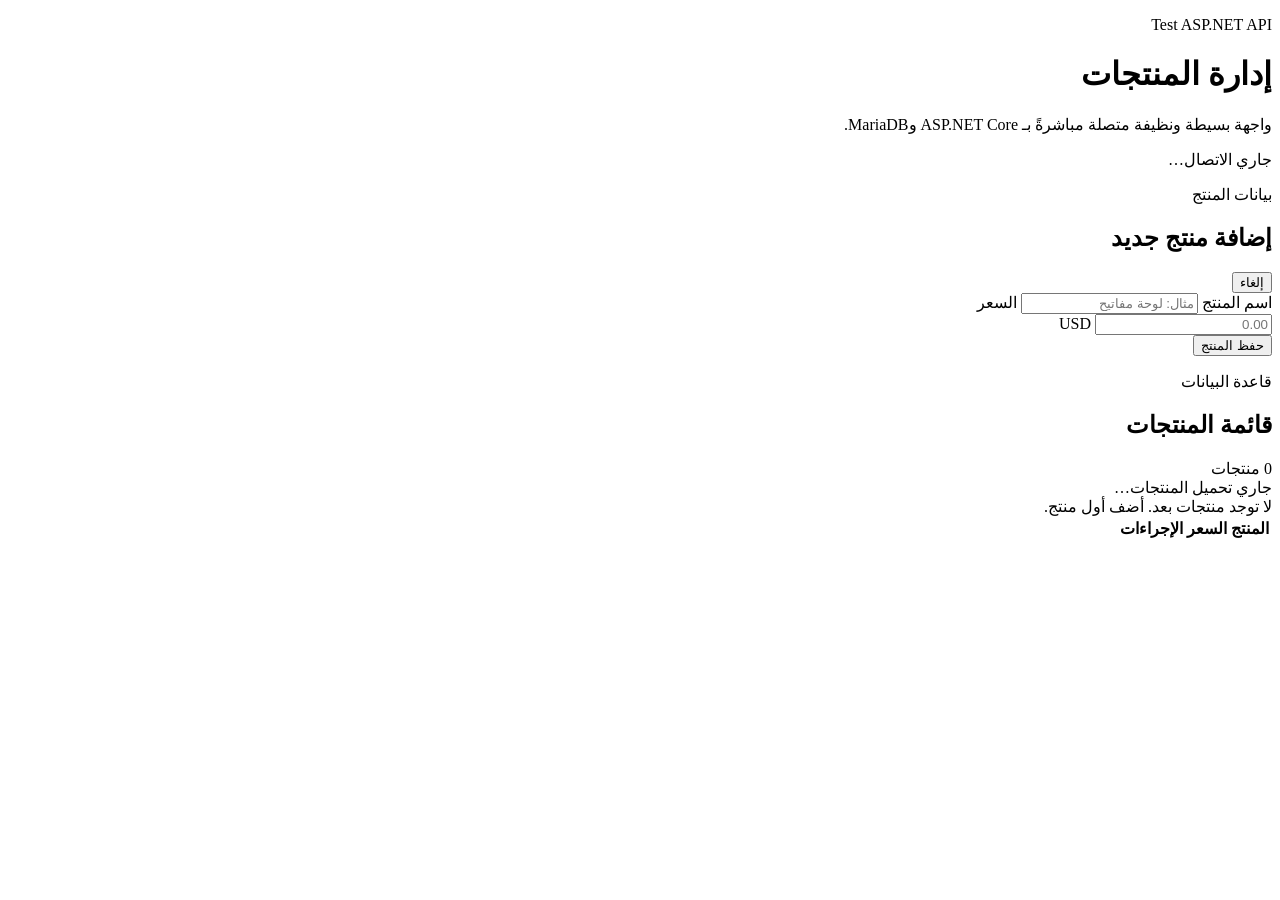
==== wwwroot/index.html @ ad94d096 "Add product management frontend and CRUD API" ====
<!doctype html>
<html lang="ar" dir="rtl">
<head>
    <meta charset="utf-8">
    <meta name="viewport" content="width=device-width, initial-scale=1">
    <meta name="description" content="لوحة بسيطة لإدارة المنتجات">
    <title>إدارة المنتجات</title>
    <link rel="stylesheet" href="/assets/css/site.css">
</head>
<body>
    <main class="page-shell">
        <header class="hero">
            <div>
                <p class="eyebrow">Test ASP.NET API</p>
                <h1>إدارة المنتجات</h1>
                <p class="hero-copy">واجهة بسيطة ونظيفة متصلة مباشرةً بـ ASP.NET Core وMariaDB.</p>
            </div>
            <div class="status-card" aria-live="polite">
                <span class="status-dot"></span>
                <span id="connection-status">جاري الاتصال…</span>
            </div>
        </header>

        <section class="workspace" aria-label="إدارة المنتجات">
            <article class="panel form-panel">
                <div class="panel-heading">
                    <div>
                        <p class="section-label">بيانات المنتج</p>
                        <h2 id="form-title">إضافة منتج جديد</h2>
                    </div>
                    <button id="cancel-edit" class="button button-ghost is-hidden" type="button">إلغاء</button>
                </div>

                <form id="product-form" novalidate>
                    <input id="product-id" type="hidden">

                    <label for="product-name">اسم المنتج</label>
                    <input id="product-name" type="text" maxlength="120" placeholder="مثال: لوحة مفاتيح" required>
                    <small class="field-error" id="name-error"></small>

                    <label for="product-price">السعر</label>
                    <div class="price-field">
                        <input id="product-price" type="number" min="0.01" step="0.01" placeholder="0.00" required>
                        <span>USD</span>
                    </div>
                    <small class="field-error" id="price-error"></small>

                    <button id="submit-button" class="button button-primary" type="submit">حفظ المنتج</button>
                    <p id="form-message" class="form-message" role="status"></p>
                </form>
            </article>

            <article class="panel products-panel">
                <div class="panel-heading products-heading">
                    <div>
                        <p class="section-label">قاعدة البيانات</p>
                        <h2>قائمة المنتجات</h2>
                    </div>
                    <span id="products-count" class="count-badge">0 منتجات</span>
                </div>

                <div id="loading-state" class="empty-state">جاري تحميل المنتجات…</div>
                <div id="empty-state" class="empty-state is-hidden">لا توجد منتجات بعد. أضف أول منتج.</div>

                <div id="products-table-wrapper" class="table-wrapper is-hidden">
                    <table>
                        <thead><tr><th>المنتج</th><th>السعر</th><th>الإجراءات</th></tr></thead>
                        <tbody id="products-table-body"></tbody>
                    </table>
                </div>
            </article>
        </section>
    </main>

    <template id="product-row-template">
        <tr>
            <td class="product-name"></td>
            <td class="product-price"></td>
            <td class="actions">
                <button class="icon-button edit-button" type="button">تعديل</button>
                <button class="icon-button delete-button" type="button">حذف</button>
            </td>
        </tr>
    </template>

    <script type="module" src="/assets/js/products.js"></script>
</body>
</html>
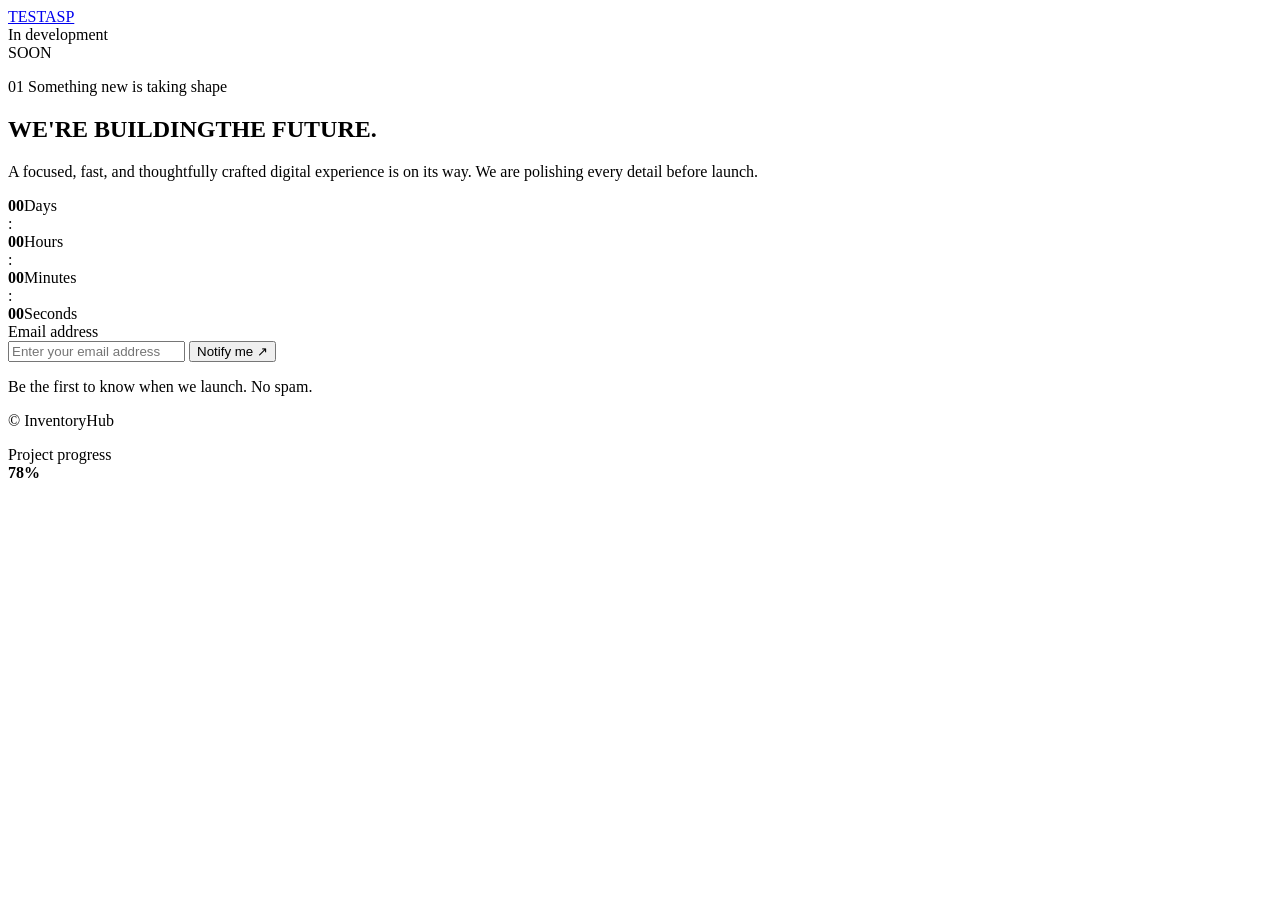
==== commit e1eef12e: "Publish InventoryHub ASP.NET Core project" ====
--- a/wwwroot/index.html
+++ b/wwwroot/index.html
@@ -1,88 +1,70 @@
 <!doctype html>
-<html lang="ar" dir="rtl">
+<html lang="en">
 <head>
     <meta charset="utf-8">
     <meta name="viewport" content="width=device-width, initial-scale=1">
-    <meta name="description" content="لوحة بسيطة لإدارة المنتجات">
-    <title>إدارة المنتجات</title>
-    <link rel="stylesheet" href="/assets/css/site.css">
+    <meta name="description" content="A new digital experience is coming soon.">
+    <meta name="theme-color" content="#070912">
+    <title>Coming Soon — InventoryHub</title>
+    <link rel="stylesheet" href="/assets/css/coming-soon.css?v=2">
 </head>
 <body>
-    <main class="page-shell">
-        <header class="hero">
-            <div>
-                <p class="eyebrow">Test ASP.NET API</p>
-                <h1>إدارة المنتجات</h1>
-                <p class="hero-copy">واجهة بسيطة ونظيفة متصلة مباشرةً بـ ASP.NET Core وMariaDB.</p>
+    <div class="background" aria-hidden="true">
+        <span class="aurora aurora-one"></span>
+        <span class="aurora aurora-two"></span>
+        <span class="grid"></span>
+    </div>
+
+    <header class="site-header">
+        <a class="brand" href="/" aria-label="InventoryHub home">
+            <span class="brand-mark"><i></i></span>
+            <span>TEST<span>ASP</span></span>
+        </a>
+        <div class="status"><i></i> In development</div>
+    </header>
+
+    <main class="page-content">
+        <section class="orbital" aria-hidden="true">
+            <div class="orbit orbit-one"><i></i></div>
+            <div class="orbit orbit-two"><i></i></div>
+            <div class="planet"><span>SOON</span></div>
+        </section>
+
+        <section class="hero-copy">
+            <p class="eyebrow"><span>01</span> Something new is taking shape</p>
+            <h1><span>WE'RE BUILDING</span><span>THE FUTURE.</span></h1>
+            <p class="lead">A focused, fast, and thoughtfully crafted digital experience is on its way. We are polishing every detail before launch.</p>
+
+            <div class="countdown" aria-label="Countdown to launch">
+                <div class="time-unit"><strong id="days">00</strong><span>Days</span></div>
+                <span class="divider">:</span>
+                <div class="time-unit"><strong id="hours">00</strong><span>Hours</span></div>
+                <span class="divider">:</span>
+                <div class="time-unit"><strong id="minutes">00</strong><span>Minutes</span></div>
+                <span class="divider">:</span>
+                <div class="time-unit"><strong id="seconds">00</strong><span>Seconds</span></div>
             </div>
-            <div class="status-card" aria-live="polite">
-                <span class="status-dot"></span>
-                <span id="connection-status">جاري الاتصال…</span>
-            </div>
-        </header>
 
-        <section class="workspace" aria-label="إدارة المنتجات">
-            <article class="panel form-panel">
-                <div class="panel-heading">
-                    <div>
-                        <p class="section-label">بيانات المنتج</p>
-                        <h2 id="form-title">إضافة منتج جديد</h2>
-                    </div>
-                    <button id="cancel-edit" class="button button-ghost is-hidden" type="button">إلغاء</button>
+            <form id="notify-form" class="notify-form" novalidate>
+                <label class="sr-only" for="email">Email address</label>
+                <div class="input-group">
+                    <input id="email" type="email" autocomplete="email" placeholder="Enter your email address" required>
+                    <button type="submit">Notify me <span aria-hidden="true">↗</span></button>
                 </div>
-
-                <form id="product-form" novalidate>
-                    <input id="product-id" type="hidden">
-
-                    <label for="product-name">اسم المنتج</label>
-                    <input id="product-name" type="text" maxlength="120" placeholder="مثال: لوحة مفاتيح" required>
-                    <small class="field-error" id="name-error"></small>
-
-                    <label for="product-price">السعر</label>
-                    <div class="price-field">
-                        <input id="product-price" type="number" min="0.01" step="0.01" placeholder="0.00" required>
-                        <span>USD</span>
-                    </div>
-                    <small class="field-error" id="price-error"></small>
-
-                    <button id="submit-button" class="button button-primary" type="submit">حفظ المنتج</button>
-                    <p id="form-message" class="form-message" role="status"></p>
-                </form>
-            </article>
-
-            <article class="panel products-panel">
-                <div class="panel-heading products-heading">
-                    <div>
-                        <p class="section-label">قاعدة البيانات</p>
-                        <h2>قائمة المنتجات</h2>
-                    </div>
-                    <span id="products-count" class="count-badge">0 منتجات</span>
-                </div>
-
-                <div id="loading-state" class="empty-state">جاري تحميل المنتجات…</div>
-                <div id="empty-state" class="empty-state is-hidden">لا توجد منتجات بعد. أضف أول منتج.</div>
-
-                <div id="products-table-wrapper" class="table-wrapper is-hidden">
-                    <table>
-                        <thead><tr><th>المنتج</th><th>السعر</th><th>الإجراءات</th></tr></thead>
-                        <tbody id="products-table-body"></tbody>
-                    </table>
-                </div>
-            </article>
+                <p id="form-message" class="form-message" role="status">Be the first to know when we launch. No spam.</p>
+            </form>
         </section>
     </main>
 
-    <template id="product-row-template">
-        <tr>
-            <td class="product-name"></td>
-            <td class="product-price"></td>
-            <td class="actions">
-                <button class="icon-button edit-button" type="button">تعديل</button>
-                <button class="icon-button delete-button" type="button">حذف</button>
-            </td>
-        </tr>
-    </template>
+    <footer class="site-footer">
+        <p>© <span id="current-year"></span> InventoryHub</p>
+        <div class="progress">
+            <span>Project progress</span>
+            <div class="progress-track"><i></i></div>
+            <strong>78%</strong>
+        </div>
+    </footer>
 
-    <script type="module" src="/assets/js/products.js"></script>
+    <script type="module" src="/assets/js/coming-soon.js?v=2"></script>
 </body>
 </html>
